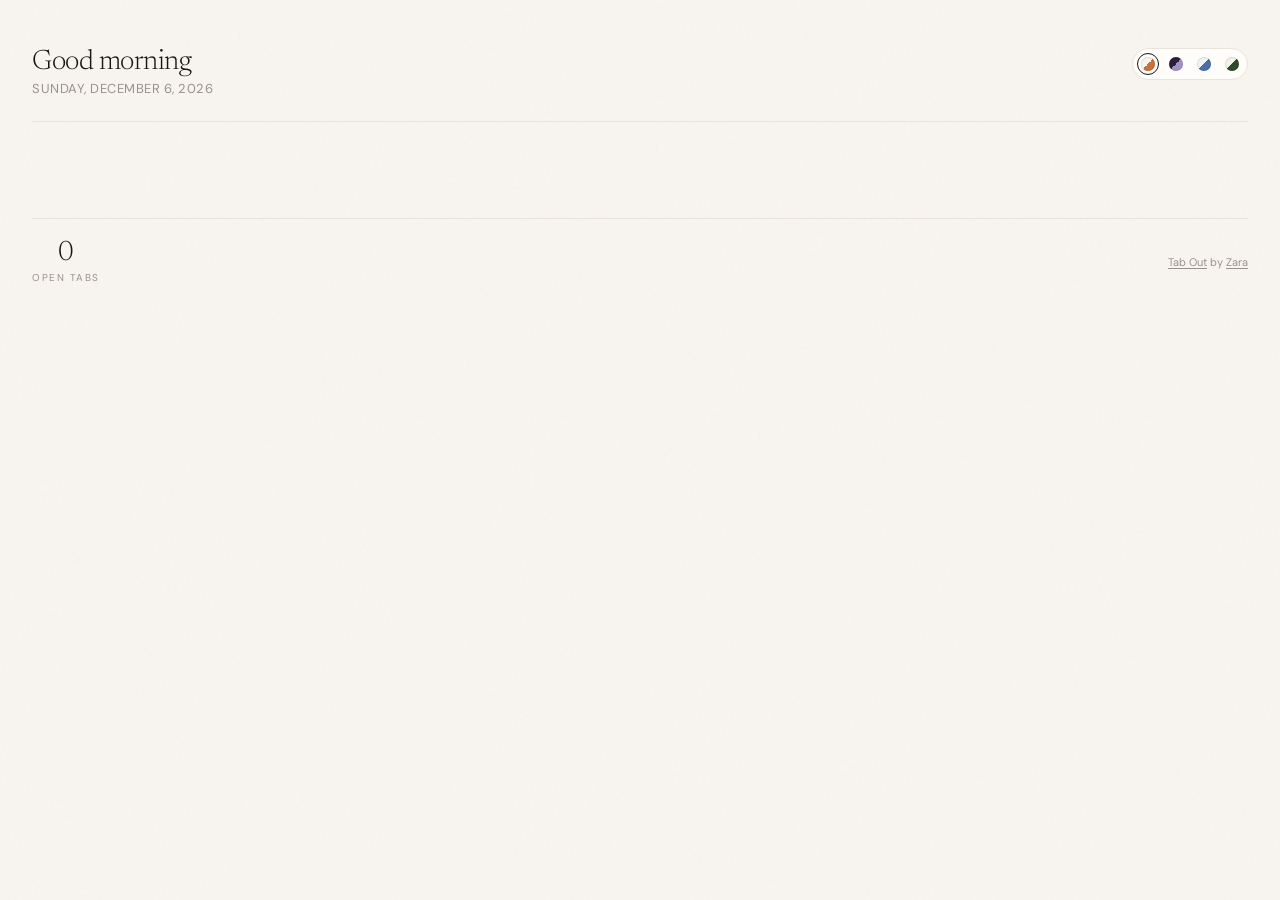
==== extension/index.html @ f0d1457b "security: apply XSS escaping + CSP fixes from upstream PR #29 (by SivanCola) - escapeHtml() applied " ====
<!DOCTYPE html>
<html lang="en">
<head>
  <meta charset="UTF-8">
  <meta name="viewport" content="width=device-width, initial-scale=1.0">
  <title>Tab Out</title>

  <!-- Google Fonts: Newsreader (for headings/numbers) + DM Sans (for body text) -->
  <link rel="preconnect" href="https://fonts.googleapis.com">
  <link href="https://fonts.googleapis.com/css2?family=Newsreader:ital,opsz,wght@0,6..72,300;0,6..72,400;0,6..72,500;1,6..72,300;1,6..72,400&family=DM+Sans:wght@300;400;500;600&display=swap" rel="stylesheet">

  <link rel="stylesheet" href="style.css">

  <!-- Apply saved theme before body paints (avoids flash of default palette) -->
  <script src="theme-init.js"></script>
</head>
<body>
<div class="container">



  <!-- ================================================================
       HEADER — greeting on the left
       ================================================================ -->
  <header>
    <div class="header-left">
      <!-- "Good afternoon" — written by getGreeting() in app.js -->
      <h1 id="greeting"></h1>
      <!-- "Friday, April 4, 2026" — written by getDateDisplay() in app.js -->
      <div class="date" id="dateDisplay"></div>
    </div>
    <div class="header-right">
      <!-- Theme switcher — active state + persistence handled in app.js -->
      <div class="theme-switcher" id="themeSwitcher" role="radiogroup" aria-label="Theme">
        <button class="theme-btn" data-action="set-theme" data-theme-name="warm"
                role="radio" aria-pressed="false" title="Warm paper">
          <span class="theme-swatch theme-swatch-warm"></span>
        </button>
        <button class="theme-btn" data-action="set-theme" data-theme-name="midnight"
                role="radio" aria-pressed="false" title="Midnight">
          <span class="theme-swatch theme-swatch-midnight"></span>
        </button>
        <button class="theme-btn" data-action="set-theme" data-theme-name="arctic"
                role="radio" aria-pressed="false" title="Arctic frost">
          <span class="theme-swatch theme-swatch-arctic"></span>
        </button>
        <button class="theme-btn" data-action="set-theme" data-theme-name="forest"
                role="radio" aria-pressed="false" title="Forest canopy">
          <span class="theme-swatch theme-swatch-forest"></span>
        </button>
      </div>
    </div>
  </header>

  <!-- ================================================================
       TAB OUT DUPES BANNER — appears when you have extra Tab Out tabs open
       Hidden by default; app.js shows it when dupeTabOutCount > 1
       ================================================================ -->
  <div class="tab-cleanup-banner" id="tabOutDupeBanner" style="display:none">
    <div class="tab-cleanup-left">
      <div class="tab-cleanup-icon">
        <svg xmlns="http://www.w3.org/2000/svg" fill="none" viewBox="0 0 24 24" stroke-width="1.5" stroke="currentColor">
          <path stroke-linecap="round" stroke-linejoin="round" d="M15.75 17.25v3.375c0 .621-.504 1.125-1.125 1.125h-9.75a1.125 1.125 0 0 1-1.125-1.125V7.875c0-.621.504-1.125 1.125-1.125H6.75a9.06 9.06 0 0 1 1.5.124m7.5 10.376h3.375c.621 0 1.125-.504 1.125-1.125V11.25c0-4.46-3.243-8.161-7.5-8.876a9.06 9.06 0 0 0-1.5-.124H9.375c-.621 0-1.125.504-1.125 1.125v3.5m7.5 10.375H9.375a1.125 1.125 0 0 1-1.125-1.125v-9.25m12 6.625v-1.875a3.375 3.375 0 0 0-3.375-3.375h-1.5a1.125 1.125 0 0 1-1.125-1.125v-1.5a3.375 3.375 0 0 0-3.375-3.375H9.75" />
        </svg>
      </div>
      <div class="tab-cleanup-text">
        You have <strong id="tabOutDupeCount"></strong> Tab Out tabs open. Keep just this one?
      </div>
    </div>
    <button class="tab-cleanup-btn" data-action="close-tabout-dupes">Close extras</button>
  </div>

  <!-- ================================================================
       MAIN CONTENT AREA — two-column layout
       Left: open tabs (domain/mission cards)
       Right: saved for later checklist
       The right column only renders when it has items (JS controls this)
       ================================================================ -->
  <div class="dashboard-columns" id="dashboardColumns">

    <!-- LEFT COLUMN: Open tabs -->
    <div class="active-section" id="openTabsSection" style="display:none">
      <div class="section-header">
        <h2 id="openTabsSectionTitle">Right now</h2>
        <div class="section-line"></div>
        <div class="section-count" id="openTabsSectionCount"></div>
      </div>
      <div class="missions" id="openTabsMissions"></div>
    </div>

    <!-- RIGHT COLUMN: Saved for Later checklist -->
    <div class="deferred-column" id="deferredColumn" style="display:none">
      <div class="section-header">
        <h2>Saved for later</h2>
        <div class="section-line"></div>
        <div class="section-count" id="deferredCount"></div>
      </div>

      <!-- Active checklist items — injected by renderDeferredList() in app.js -->
      <div class="deferred-list" id="deferredList"></div>

      <!-- Empty state — shown when no active deferred tabs -->
      <div class="deferred-empty" id="deferredEmpty" style="display:none">
        Nothing saved. Living in the moment.
      </div>

      <!-- Archive section — collapsed by default -->
      <div class="deferred-archive" id="deferredArchive" style="display:none">
        <button class="archive-toggle" id="archiveToggle">
          <svg class="archive-chevron" xmlns="http://www.w3.org/2000/svg" fill="none" viewBox="0 0 24 24" stroke-width="2" stroke="currentColor"><path stroke-linecap="round" stroke-linejoin="round" d="m19.5 8.25-7.5 7.5-7.5-7.5" /></svg>
          Archive
          <span class="archive-count" id="archiveCount"></span>
        </button>
        <div class="archive-body" id="archiveBody" style="display:none">
          <input type="text" class="archive-search" id="archiveSearch" placeholder="Search archived tabs...">
          <div class="archive-list" id="archiveList"></div>
        </div>
      </div>
    </div>

  </div><!-- end .dashboard-columns -->

  <!-- ================================================================
       FOOTER — global stats + refresh control
       ================================================================ -->
  <footer>
    <div class="footer-stats">
      <div class="stat">
        <div class="stat-num" id="statTabs">—</div>
        <div class="stat-label">Open tabs</div>
      </div>
    </div>
    <div class="last-refresh">
      <span style="color: var(--muted); font-size: 11px;"><a href="https://github.com/zarazhangrui/tab-out" target="_top" style="color: var(--muted); text-decoration: underline; text-underline-offset: 2px;">Tab Out</a> by <a href="https://x.com/zarazhangrui" target="_top" style="color: var(--muted); text-decoration: underline; text-underline-offset: 2px;">Zara</a></span>
    </div>
  </footer>

</div><!-- end .container -->

<!-- ================================================================
     TOAST — floats above everything, used for action confirmations
     Hidden by default via CSS (opacity:0, translateY)
     ================================================================ -->
<div class="toast" id="toast">
  <!-- Checkmark circle icon (Heroicons outline) -->
  <svg xmlns="http://www.w3.org/2000/svg" fill="none" viewBox="0 0 24 24" stroke-width="2" stroke="currentColor">
    <path stroke-linecap="round" stroke-linejoin="round" d="M9 12.75 11.25 15 15 9.75M21 12a9 9 0 1 1-18 0 9 9 0 0 1 18 0Z" />
  </svg>
  <span id="toastText"></span>
</div>

<!-- Personal config (gitignored) — defines LOCAL_LANDING_PAGE_PATTERNS etc. -->
<!-- If the file doesn't exist it just 404s; app.js falls back to defaults. -->
<!-- (Inline onerror attributes are blocked by the MV3 default CSP.) -->
<script src="config.local.js"></script>

<!-- Main dashboard logic — loads last so the DOM is ready -->
<script src="app.js"></script>
</body>
</html>
---- extension/style.css ----
/* ============================================================
   Tab Mission Control — Dashboard Styles
   Extracted directly from mockup.html — do not modify unless
   also updating the mockup. This is the approved design.
   ============================================================ */

:root,
[data-theme="warm"] {
  --ink: #1a1613;
  --paper: #f8f5f0;
  --warm-gray: #e8e2da;
  --muted: #9a918a;
  --accent-amber: #c8713a;
  --accent-sage: #5a7a62;
  --accent-slate: #5a6b7a;
  --accent-rose: #b35a5a;
  --status-active: #3d7a4a;
  --status-cooling: #b8892e;
  --status-abandoned: #b35a5a;
  --card-bg: #fffdf9;
  --shadow: rgba(26, 22, 19, 0.06);
}

/* Midnight — dark cosmic palette */
[data-theme="midnight"] {
  --ink: #e6e6fa;
  --paper: #14101f;
  --warm-gray: #332849;
  --muted: #a490c2;
  --accent-amber: #e0a75a;
  --accent-sage: #7ab39a;
  --accent-slate: #8a9cc2;
  --accent-rose: #d88a8a;
  --status-active: #5fc98a;
  --status-cooling: #e0b958;
  --status-abandoned: #e07a7a;
  --card-bg: #2b1e3e;
  --shadow: rgba(0, 0, 0, 0.4);
}

/* Arctic — cool, crisp steel-blue palette */
[data-theme="arctic"] {
  --ink: #1e3a5f;
  --paper: #eef4fb;
  --warm-gray: #c6d6e8;
  --muted: #6b8299;
  --accent-amber: #d67a2e;
  --accent-sage: #4a8a94;
  --accent-slate: #4a6fa5;
  --accent-rose: #c25a7a;
  --status-active: #3d8a95;
  --status-cooling: #c89a45;
  --status-abandoned: #b35a6a;
  --card-bg: #ffffff;
  --shadow: rgba(74, 111, 165, 0.10);
}

/* Forest — grounded earth tones */
[data-theme="forest"] {
  --ink: #1e2f1c;
  --paper: #f3f1e8;
  --warm-gray: #d8d4c5;
  --muted: #7d8471;
  --accent-amber: #c48a3a;
  --accent-sage: #2d4a2b;
  --accent-slate: #556b5c;
  --accent-rose: #a0553c;
  --status-active: #4a7c3a;
  --status-cooling: #b88838;
  --status-abandoned: #a0553c;
  --card-bg: #fbfaf4;
  --shadow: rgba(45, 74, 43, 0.08);
}

/* ---- Theme switcher (top-right of header) ---- */
.header-right {
  display: flex;
  align-items: center;
  gap: 12px;
}

.theme-switcher {
  display: inline-flex;
  gap: 6px;
  padding: 4px;
  border-radius: 999px;
  background: var(--card-bg);
  border: 1px solid var(--warm-gray);
}

.theme-btn {
  width: 22px;
  height: 22px;
  border-radius: 50%;
  border: 1.5px solid transparent;
  padding: 0;
  cursor: pointer;
  background: transparent;
  display: inline-flex;
  align-items: center;
  justify-content: center;
  transition: border-color 0.15s ease, transform 0.15s ease;
}

.theme-btn:hover { transform: scale(1.08); }

.theme-btn[aria-pressed="true"] {
  border-color: var(--ink);
}

.theme-swatch {
  width: 14px;
  height: 14px;
  border-radius: 50%;
  box-shadow: inset 0 0 0 1px rgba(0, 0, 0, 0.1);
}

.theme-swatch-warm     { background: linear-gradient(135deg, #f8f5f0 50%, #c8713a 50%); }
.theme-swatch-midnight { background: linear-gradient(135deg, #2b1e3e 50%, #a490c2 50%); }
.theme-swatch-arctic   { background: linear-gradient(135deg, #eef4fb 50%, #4a6fa5 50%); }
.theme-swatch-forest   { background: linear-gradient(135deg, #f3f1e8 50%, #2d4a2b 50%); }

* { margin: 0; padding: 0; box-sizing: border-box; }

body {
  font-family: 'DM Sans', sans-serif;
  background: var(--paper);
  color: var(--ink);
  min-height: 100vh;
  -webkit-font-smoothing: antialiased;
}

/* Subtle paper texture */
body::before {
  content: '';
  position: fixed;
  inset: 0;
  background-image: url("data:image/svg+xml,%3Csvg viewBox='0 0 256 256' xmlns='http://www.w3.org/2000/svg'%3E%3Cfilter id='noise'%3E%3CfeTurbulence type='fractalNoise' baseFrequency='0.9' numOctaves='4' stitchTiles='stitch'/%3E%3C/filter%3E%3Crect width='100%25' height='100%25' filter='url(%23noise)' opacity='0.03'/%3E%3C/svg%3E");
  pointer-events: none;
  z-index: 0;
}

.container {
  position: relative;
  z-index: 1;
  max-width: 960px;
  margin: 0 auto;
  padding: 48px 32px 80px;
}

/* When the saved-for-later sidebar is open, expand the container
   so the tab grid still has room for 2-3 columns */
.container:has(.dashboard-columns) {
  max-width: 1300px;
}

/* ---- Header ---- */
header {
  display: flex;
  justify-content: space-between;
  align-items: flex-start;
  margin-bottom: 48px;
  padding-bottom: 24px;
  border-bottom: 1px solid var(--warm-gray);
}

.header-left h1 {
  font-family: 'Newsreader', serif;
  font-weight: 300;
  font-size: 28px;
  letter-spacing: -0.5px;
  color: var(--ink);
  margin-bottom: 4px;
}

.header-left .date {
  font-size: 13px;
  color: var(--muted);
  font-weight: 400;
  letter-spacing: 0.5px;
  text-transform: uppercase;
}

/* ---- Tab cleanup banner ---- */
.tab-cleanup-banner {
  background: linear-gradient(135deg, rgba(200, 113, 58, 0.04), rgba(200, 113, 58, 0.09));
  border: 1px solid rgba(200, 113, 58, 0.18);
  border-radius: 8px;
  padding: 16px 24px;
  display: flex;
  align-items: center;
  justify-content: space-between;
  margin-bottom: 16px;
}

.tab-cleanup-left {
  display: flex;
  align-items: center;
  gap: 16px;
}

.tab-cleanup-icon {
  width: 36px;
  height: 36px;
  border-radius: 50%;
  background: rgba(200, 113, 58, 0.1);
  display: flex;
  align-items: center;
  justify-content: center;
  flex-shrink: 0;
}

.tab-cleanup-icon svg {
  width: 18px;
  height: 18px;
  color: var(--accent-amber);
}

.tab-cleanup-text {
  font-size: 13px;
  color: var(--ink);
  line-height: 1.5;
}

.tab-cleanup-text strong {
  font-weight: 600;
}

.tab-cleanup-btn {
  font-family: 'DM Sans', sans-serif;
  font-size: 12px;
  font-weight: 600;
  padding: 8px 20px;
  border-radius: 6px;
  border: none;
  background: var(--accent-amber);
  color: white;
  cursor: pointer;
  transition: all 0.2s;
  white-space: nowrap;
}

.tab-cleanup-btn:hover {
  opacity: 0.85;
  transform: translateY(-1px);
}

/* ---- Nudge banner ---- */
.nudge-banner {
  background: linear-gradient(135deg, rgba(179, 90, 90, 0.04), rgba(179, 90, 90, 0.08));
  border: 1px solid rgba(179, 90, 90, 0.15);
  border-radius: 8px;
  padding: 16px 24px;
  display: flex;
  align-items: center;
  gap: 16px;
  margin-bottom: 40px;
}

.nudge-icon {
  width: 36px;
  height: 36px;
  border-radius: 50%;
  background: rgba(179, 90, 90, 0.1);
  display: flex;
  align-items: center;
  justify-content: center;
  flex-shrink: 0;
}

.nudge-icon svg {
  width: 18px;
  height: 18px;
  color: var(--status-abandoned);
}

.nudge-text {
  font-size: 13px;
  color: var(--ink);
  line-height: 1.5;
}

.nudge-text strong {
  font-weight: 600;
}

/* ---- Section Headers ---- */
.section-header {
  display: flex;
  align-items: center;
  gap: 12px;
  margin-bottom: 20px;
  margin-top: 8px;
}

.section-header h2 {
  font-family: 'Newsreader', serif;
  font-weight: 400;
  font-size: 18px;
  font-style: italic;
  color: var(--muted);
  white-space: nowrap;
}

.section-line {
  flex: 1;
  height: 1px;
  background: var(--warm-gray);
}

.section-count {
  font-size: 12px;
  color: var(--muted);
  font-weight: 500;
  letter-spacing: 0.5px;
  white-space: nowrap;
}

/* ---- Mission Cards ---- */
.missions {
  columns: 280px;
  column-gap: 12px;
  margin-bottom: 40px;
}

.mission-card {
  background: var(--card-bg);
  border: 1px solid var(--warm-gray);
  border-radius: 8px;
  padding: 16px 18px;
  display: flex;
  flex-direction: column;
  gap: 8px;
  transition: box-shadow 0.25s ease, transform 0.25s ease;
  cursor: pointer;
  position: relative;
  overflow: hidden;
  break-inside: avoid;       /* don't split a card across columns */
  margin-bottom: 12px;       /* vertical spacing (replaces grid gap) */
}

/* Colored top border instead of side bar for grid cards */
.mission-card::before {
  content: '';
  position: absolute;
  top: 0;
  left: 0;
  right: 0;
  height: 3px;
  background: var(--warm-gray);
}

.mission-card.has-active-bar::before { background: var(--status-active); }
.mission-card.has-amber-bar::before { background: var(--accent-amber); }
.mission-card.has-neutral-bar::before { background: var(--warm-gray); }

.mission-card:hover {
  box-shadow: 0 4px 20px var(--shadow);
  transform: translateY(-1px);
}

/* Closing animation — card scales down and fades out */
.mission-card.closing {
  opacity: 0;
  transform: scale(0.9);
  transition: opacity 0.25s ease, transform 0.25s ease;
  pointer-events: none;
}

.mission-card.collapsed {
  display: none !important;
}

/* Old side status bar — hidden, replaced by top border via ::before */
.status-bar {
  display: none;
}

.mission-content {
  min-width: 0;
}

/* Hide the right-side meta (page count) — info is already in the badge */
.mission-meta {
  display: none;
}

.mission-top {
  display: flex;
  align-items: center;
  gap: 10px;
  margin-bottom: 6px;
  flex-wrap: wrap;
}

.mission-name {
  font-weight: 600;
  font-size: 15px;
  color: var(--ink);
  letter-spacing: -0.2px;
}

.mission-tag {
  font-size: 10px;
  text-transform: uppercase;
  letter-spacing: 1px;
  font-weight: 600;
  padding: 2px 8px;
  border-radius: 3px;
}

.mission-tag.active {
  color: var(--status-active);
  background: rgba(61, 122, 74, 0.08);
}

.mission-tag.cooling {
  color: var(--status-cooling);
  background: rgba(184, 137, 46, 0.08);
}

.mission-tag.abandoned {
  color: var(--status-abandoned);
  background: rgba(179, 90, 90, 0.08);
}

/* Tab indicator badge — shows how many Chrome tabs are still open for this mission */
.open-tabs-badge {
  display: inline-flex;
  align-items: center;
  gap: 4px;
  font-size: 10px;
  font-weight: 500;
  color: var(--accent-amber);
  background: rgba(200, 113, 58, 0.08);
  padding: 2px 8px;
  border-radius: 3px;
}

.open-tabs-badge svg {
  width: 10px;
  height: 10px;
}

.mission-summary {
  font-size: 13px;
  color: var(--muted);
  line-height: 1.5;
  margin-bottom: 8px;
}

.mission-pages {
  display: flex;
  flex-direction: column;
  gap: 0;
}

/* ---- Tab row — each tab is a full-width row with favicon, title, and actions ---- */
.page-chip {
  font-size: 13px;
  color: var(--ink);
  background: transparent;
  padding: 8px 4px;
  border-radius: 0;
  border: none;
  border-bottom: 1px solid rgba(154, 145, 138, 0.1);
  position: relative;
  display: flex;
  align-items: center;
  gap: 8px;
  line-height: 1.4;
}

.page-chip:last-child,
.page-chip-overflow {
  border-bottom: none;
}

/* Favicon */
.chip-favicon {
  width: 16px;
  height: 16px;
  flex-shrink: 0;
  border-radius: 2px;
}

/* Title text — wraps naturally, no truncation */
.chip-text {
  flex: 1;
  min-width: 0;
  /* Show up to 2 lines, then ellipsis */
  display: -webkit-box;
  -webkit-line-clamp: 2;
  -webkit-box-orient: vertical;
  overflow: hidden;
}

/* Duplicate badge */
.chip-dupe-badge {
  color: var(--accent-amber);
  font-weight: 600;
}

/* Duplicate border highlight */
.chip-has-dupes {
  border-color: rgba(200, 113, 58, 0.25);
}

/* Action buttons grouped on the right */
.chip-actions {
  display: flex;
  align-items: center;
  gap: 2px;
  flex-shrink: 0;
  margin-left: auto;
}

/* ---- Chip action buttons (save + close) ---- */
.chip-action {
  display: inline-flex;
  align-items: center;
  justify-content: center;
  background: none;
  border: none;
  color: var(--muted);
  cursor: pointer;
  padding: 4px;
  border-radius: 4px;
  opacity: 0.35;
  transition: opacity 0.15s, color 0.15s, background 0.15s;
  flex-shrink: 0;
}

.chip-action svg {
  width: 15px;
  height: 15px;
}

.chip-action:hover {
  opacity: 1;
  background: rgba(154, 145, 138, 0.1);
}

.chip-save:hover {
  color: var(--accent-sage);
  background: rgba(90, 122, 98, 0.08);
}

.chip-close:hover {
  color: var(--status-abandoned);
  background: rgba(179, 90, 90, 0.08);
}

.page-chip.clickable {
  cursor: pointer;
  transition: background 0.15s ease;
}

.page-chip.clickable:hover {
  background: rgba(200, 113, 58, 0.04);
}

/* "+N more" overflow chip */
.page-chip-overflow {
  font-size: 12px;
  color: var(--muted);
  padding: 6px 4px;
}

/* mission-meta hidden — see above */

.mission-time {
  font-size: 12px;
  color: var(--muted);
  margin-bottom: 4px;
}

.mission-page-count {
  font-size: 20px;
  font-family: 'Newsreader', serif;
  font-weight: 300;
  color: var(--ink);
  line-height: 1;
}

.mission-page-label {
  font-size: 10px;
  color: var(--muted);
  text-transform: uppercase;
  letter-spacing: 1px;
}

/* ---- Actions row ---- */
.actions {
  display: flex;
  gap: 8px;
  margin-top: 10px;
}

.action-btn {
  font-size: 11px;
  font-family: 'DM Sans', sans-serif;
  font-weight: 500;
  padding: 5px 14px;
  border-radius: 4px;
  border: 1px solid var(--warm-gray);
  background: var(--card-bg);
  color: var(--muted);
  cursor: pointer;
  transition: all 0.2s;
  display: inline-flex;
  align-items: center;
  gap: 5px;
}

.action-btn:hover {
  border-color: var(--ink);
  color: var(--ink);
}

.action-btn svg {
  width: 12px;
  height: 12px;
}

.action-btn.primary {
  background: var(--ink);
  color: var(--paper);
  border-color: var(--ink);
}

.action-btn.primary:hover {
  opacity: 0.85;
}

.action-btn.close-tabs {
  border-color: rgba(200, 113, 58, 0.3);
  color: var(--accent-amber);
  background: rgba(200, 113, 58, 0.04);
}

.action-btn.close-tabs:hover {
  background: rgba(200, 113, 58, 0.1);
  border-color: var(--accent-amber);
}

.action-btn.save-tabs {
  border-color: rgba(90, 122, 98, 0.3);
  color: var(--accent-sage);
  background: rgba(90, 122, 98, 0.04);
}

.action-btn.save-tabs:hover {
  background: rgba(90, 122, 98, 0.1);
  border-color: var(--accent-sage);
}

.action-btn.danger {
  color: var(--status-abandoned);
}

.action-btn.danger:hover {
  border-color: var(--status-abandoned);
  color: var(--status-abandoned);
}

/* ---- Toast notification ---- */
.toast {
  position: fixed;
  bottom: 32px;
  left: 50%;
  transform: translateX(-50%) translateY(80px);
  background: var(--ink);
  color: var(--paper);
  font-family: 'DM Sans', sans-serif;
  font-size: 13px;
  font-weight: 500;
  padding: 12px 24px;
  border-radius: 8px;
  box-shadow: 0 8px 32px rgba(0,0,0,0.2);
  z-index: 100;
  opacity: 0;
  transition: all 0.4s cubic-bezier(0.16, 1, 0.3, 1);
  pointer-events: none;
  display: flex;
  align-items: center;
  gap: 8px;
}

.toast.visible {
  opacity: 1;
  transform: translateX(-50%) translateY(0);
}

.toast svg {
  width: 16px;
  height: 16px;
  color: var(--status-active);
}

/* ---- Footer ---- */
footer {
  margin-top: 48px;
  padding-top: 20px;
  border-top: 1px solid var(--warm-gray);
  display: flex;
  justify-content: space-between;
  align-items: center;
}

.footer-stats {
  display: flex;
  gap: 32px;
}

.stat {
  text-align: center;
}

.stat-num {
  font-family: 'Newsreader', serif;
  font-size: 28px;
  font-weight: 300;
  color: var(--ink);
  line-height: 1;
  transition: all 0.3s;
}

.stat-label {
  font-size: 10px;
  text-transform: uppercase;
  letter-spacing: 1.5px;
  color: var(--muted);
  margin-top: 4px;
}

.last-refresh {
  font-size: 11px;
  color: var(--muted);
}

.refresh-btn {
  font-family: 'DM Sans', sans-serif;
  font-size: 11px;
  font-weight: 500;
  color: var(--accent-amber);
  background: none;
  border: none;
  cursor: pointer;
  text-decoration: underline;
  text-underline-offset: 2px;
}

/* ---- Animations ---- */
@keyframes fadeUp {
  from { opacity: 0; transform: translateY(12px); }
  to { opacity: 1; transform: translateY(0); }
}

header { animation: fadeUp 0.5s ease both; }
.tab-cleanup-banner { animation: fadeUp 0.5s ease 0.1s both; }
.nudge-banner { animation: fadeUp 0.5s ease 0.15s both; }
.active-section .section-header { animation: fadeUp 0.5s ease 0.2s both; }
.active-section .missions .mission-card:nth-child(1) { animation: fadeUp 0.4s ease 0.25s both; }
.active-section .missions .mission-card:nth-child(2) { animation: fadeUp 0.4s ease 0.3s both; }
.active-section .missions .mission-card:nth-child(3) { animation: fadeUp 0.4s ease 0.35s both; }
.active-section .missions .mission-card:nth-child(4) { animation: fadeUp 0.4s ease 0.4s both; }
.abandoned-section .section-header { animation: fadeUp 0.5s ease 0.45s both; }
.abandoned-section .missions .mission-card:nth-child(1) { animation: fadeUp 0.4s ease 0.5s both; }
.abandoned-section .missions .mission-card:nth-child(2) { animation: fadeUp 0.4s ease 0.55s both; }
.abandoned-section .missions .mission-card:nth-child(3) { animation: fadeUp 0.4s ease 0.6s both; }
footer { animation: fadeUp 0.5s ease 0.65s both; }

.deferred-list .deferred-item:nth-child(1) { animation-delay: 0.05s; }
.deferred-list .deferred-item:nth-child(2) { animation-delay: 0.1s; }
.deferred-list .deferred-item:nth-child(3) { animation-delay: 0.15s; }
.deferred-list .deferred-item:nth-child(4) { animation-delay: 0.2s; }
.deferred-list .deferred-item:nth-child(5) { animation-delay: 0.25s; }
.deferred-column .section-header { animation: fadeUp 0.5s ease 0.1s both; }


/* ================================================================
   STATIC DEFAULT VIEW — new elements added for "AI on demand"
   ================================================================ */

/* ---- Neutral status bar (domain-grouped cards, no AI color) ---- */
.status-bar.neutral {
  background: var(--warm-gray);
}

/* ---- "Domain" tag on static domain cards ---- */
.mission-tag.neutral {
  color: var(--muted);
  background: rgba(154, 145, 138, 0.1);
}

/* ================================================================
   MISSIONS EMPTY STATE
   Shown when all mission cards have been closed.
   A calm, satisfying "you did it" moment.
   ================================================================ */

.missions-empty-state {
  /* Takes the full width — spans all columns */
  column-span: all;

  display: flex;
  flex-direction: column;
  align-items: center;
  justify-content: center;
  gap: 12px;

  padding: 56px 24px;
  text-align: center;

  animation: fadeUp 0.5s ease both;
}

/* CSS-drawn checkmark in a glowing circle */
.empty-checkmark {
  width: 56px;
  height: 56px;
  border-radius: 50%;
  background: rgba(90, 122, 98, 0.1);
  border: 1.5px solid rgba(90, 122, 98, 0.3);

  /* Soft sage glow */
  box-shadow: 0 0 0 8px rgba(90, 122, 98, 0.05),
              0 0 0 16px rgba(90, 122, 98, 0.03);

  display: flex;
  align-items: center;
  justify-content: center;

  /* Pop in with a gentle scale animation */
  animation: checkPop 0.5s cubic-bezier(0.34, 1.56, 0.64, 1) 0.1s both;
}

.empty-checkmark svg {
  width: 26px;
  height: 26px;
  color: var(--accent-sage);
  stroke-width: 2.5;
}

@keyframes checkPop {
  from { transform: scale(0.6); opacity: 0; }
  to   { transform: scale(1);   opacity: 1; }
}

.empty-title {
  font-family: 'Newsreader', serif;
  font-size: 20px;
  font-weight: 400;
  font-style: italic;
  color: var(--ink);
  letter-spacing: -0.3px;
}

.empty-subtitle {
  font-size: 13px;
  color: var(--muted);
  font-weight: 400;
  letter-spacing: 0.3px;
}


/* ================================================================
   UPDATE BANNER
   Appears at the very top of the page when a new version is available.
   Intentionally thin and unobtrusive — it's informational, not urgent.
   The warm sage green palette feels calm and positive ("new thing!"),
   contrasting with the amber/rose warning tones used elsewhere.
   ================================================================ */

.update-banner {
  /* Thin bar — sits above the header, below the container's top padding */
  display: flex;
  align-items: center;
  justify-content: space-between;
  gap: 12px;

  /* Sage green tint — matches accent-sage but very light */
  background: linear-gradient(135deg, rgba(90, 122, 98, 0.05), rgba(90, 122, 98, 0.10));
  border: 1px solid rgba(90, 122, 98, 0.22);
  border-radius: 8px;
  padding: 10px 16px;

  /* Push the header down slightly */
  margin-bottom: 24px;

  /* Slide in from above when it appears */
  animation: bannerSlideIn 0.35s cubic-bezier(0.16, 1, 0.3, 1) both;
}

@keyframes bannerSlideIn {
  from { opacity: 0; transform: translateY(-8px); }
  to   { opacity: 1; transform: translateY(0); }
}

/* Left cluster: icon + text */
.update-banner-left {
  display: flex;
  align-items: center;
  gap: 10px;
  flex: 1;
  min-width: 0; /* prevents text overflow from breaking layout */
}

.update-banner-icon {
  width: 16px;
  height: 16px;
  color: var(--accent-sage);
  flex-shrink: 0;
  opacity: 0.85;
}

.update-banner-text {
  font-size: 13px;
  color: var(--ink);
  font-weight: 400;
  line-height: 1.4;
  opacity: 0.85;
}

/* Right cluster: action button + dismiss X */
.update-banner-right {
  display: flex;
  align-items: center;
  gap: 8px;
  flex-shrink: 0;
}

/* "Update now" button — small, filled, sage green */
.update-banner-btn {
  font-family: 'DM Sans', sans-serif;
  font-size: 12px;
  font-weight: 500;
  color: #fff;
  background: var(--accent-sage);
  border: none;
  border-radius: 5px;
  padding: 5px 12px;
  cursor: pointer;
  letter-spacing: 0.2px;
  transition: background 0.2s, opacity 0.2s;
  white-space: nowrap;
}

.update-banner-btn:hover {
  background: #4a6952; /* slightly darker sage */
}

.update-banner-btn:disabled {
  opacity: 0.55;
  cursor: not-allowed;
}

/* Dismiss X button — minimal, icon-only */
.update-banner-dismiss {
  display: flex;
  align-items: center;
  justify-content: center;
  width: 24px;
  height: 24px;
  border: none;
  background: transparent;
  cursor: pointer;
  border-radius: 4px;
  color: var(--muted);
  transition: background 0.15s, color 0.15s;
  padding: 0;
  flex-shrink: 0;
}

.update-banner-dismiss:hover {
  background: rgba(26, 22, 19, 0.06);
  color: var(--ink);
}

.update-banner-dismiss svg {
  width: 14px;
  height: 14px;
}


/* ================================================================
   SAVED FOR LATER — Checklist Column + Archive
   ================================================================ */

/* ---- Two-column layout ---- */
.dashboard-columns {
  display: flex;
  gap: 32px;
  align-items: flex-start;
}

/* Open tabs column keeps the grid layout */
.dashboard-columns .active-section {
  flex: 1;
  min-width: 600px;
}

/* Saved for later column — fixed width on the right, scrolls independently */
.deferred-column {
  width: 280px;
  flex-shrink: 0;
  position: sticky;
  top: 32px;
  max-height: calc(100vh - 64px);
  overflow-y: auto;
}

/* On narrow screens, stack vertically */
@media (max-width: 800px) {
  .dashboard-columns {
    flex-direction: column;
  }
  .deferred-column {
    width: 100%;
    position: static;
  }
}

/* ---- Checklist items ---- */
.deferred-item {
  display: flex;
  align-items: flex-start;
  gap: 10px;
  padding: 10px 0;
  border-bottom: 1px solid rgba(154, 145, 138, 0.12);
  animation: fadeUp 0.3s ease both;
}

.deferred-item:last-child {
  border-bottom: none;
}

/* Custom checkbox */
.deferred-checkbox {
  appearance: none;
  -webkit-appearance: none;
  width: 18px;
  height: 18px;
  border: 2px solid var(--warm-gray);
  border-radius: 4px;
  cursor: pointer;
  flex-shrink: 0;
  margin-top: 1px;
  transition: all 0.2s;
  position: relative;
}

.deferred-checkbox:hover {
  border-color: var(--accent-sage);
}

.deferred-checkbox:checked {
  background: var(--accent-sage);
  border-color: var(--accent-sage);
}

/* Checkmark inside the checkbox */
.deferred-checkbox:checked::after {
  content: '';
  position: absolute;
  top: 2px;
  left: 5px;
  width: 4px;
  height: 8px;
  border: solid white;
  border-width: 0 2px 2px 0;
  transform: rotate(45deg);
}

/* Item content (title, domain, time) */
.deferred-info {
  flex: 1;
  min-width: 0;
}

.deferred-title {
  font-size: 13px;
  color: var(--ink);
  text-decoration: none;
  display: block;
  overflow: hidden;
  text-overflow: ellipsis;
  white-space: nowrap;
  transition: color 0.15s;
}

.deferred-title:hover {
  color: var(--accent-amber);
}

.deferred-meta {
  font-size: 11px;
  color: var(--muted);
  margin-top: 2px;
  display: flex;
  gap: 8px;
}

/* Checked-off item — strikethrough + faded */
.deferred-item.checked .deferred-title {
  text-decoration: line-through;
  color: var(--muted);
}

.deferred-item.checked .deferred-meta {
  opacity: 0.5;
}

/* Dismiss (X) button */
.deferred-dismiss {
  background: none;
  border: none;
  color: var(--muted);
  cursor: pointer;
  padding: 2px;
  opacity: 0.3;
  transition: opacity 0.15s, color 0.15s;
  flex-shrink: 0;
  margin-top: 1px;
}

.deferred-dismiss svg {
  width: 14px;
  height: 14px;
}

.deferred-dismiss:hover {
  opacity: 1;
  color: var(--status-abandoned);
}

/* Slide-out animation for items being removed */
.deferred-item.removing {
  opacity: 0;
  transform: translateX(20px);
  transition: opacity 0.3s ease, transform 0.3s ease;
}

/* ---- Empty state ---- */
.deferred-empty {
  font-size: 13px;
  color: var(--muted);
  font-style: italic;
  padding: 24px 0;
  text-align: center;
}

/* ---- Archive section ---- */
.deferred-archive {
  margin-top: 16px;
  padding-top: 12px;
  border-top: 1px solid var(--warm-gray);
}

.archive-toggle {
  font-family: 'DM Sans', sans-serif;
  font-size: 12px;
  font-weight: 500;
  color: var(--muted);
  background: none;
  border: none;
  cursor: pointer;
  display: flex;
  align-items: center;
  gap: 6px;
  padding: 4px 0;
  width: 100%;
  text-align: left;
  transition: color 0.15s;
}

.archive-toggle:hover {
  color: var(--ink);
}

.archive-chevron {
  width: 14px;
  height: 14px;
  transition: transform 0.2s;
}

.archive-toggle.open .archive-chevron {
  transform: rotate(180deg);
}

.archive-count {
  font-size: 11px;
  color: var(--muted);
  opacity: 0.7;
}

.archive-body {
  padding-top: 12px;
}

.archive-search {
  font-family: 'DM Sans', sans-serif;
  font-size: 12px;
  width: 100%;
  padding: 8px 12px;
  border: 1px solid var(--warm-gray);
  border-radius: 6px;
  background: var(--card-bg);
  color: var(--ink);
  outline: none;
  transition: border-color 0.2s;
  margin-bottom: 12px;
}

.archive-search:focus {
  border-color: var(--accent-amber);
}

.archive-search::placeholder {
  color: var(--muted);
}

/* Archive items are simpler — just title + domain + date */
.archive-item {
  display: flex;
  align-items: center;
  gap: 8px;
  padding: 6px 0;
  border-bottom: 1px solid rgba(154, 145, 138, 0.08);
}

.archive-item:last-child {
  border-bottom: none;
}

.archive-item-title {
  font-size: 12px;
  color: var(--muted);
  text-decoration: none;
  overflow: hidden;
  text-overflow: ellipsis;
  white-space: nowrap;
  flex: 1;
  min-width: 0;
  transition: color 0.15s;
}

.archive-item-title:hover {
  color: var(--ink);
}

.archive-item-date {
  font-size: 10px;
  color: var(--muted);
  opacity: 0.6;
  flex-shrink: 0;
}
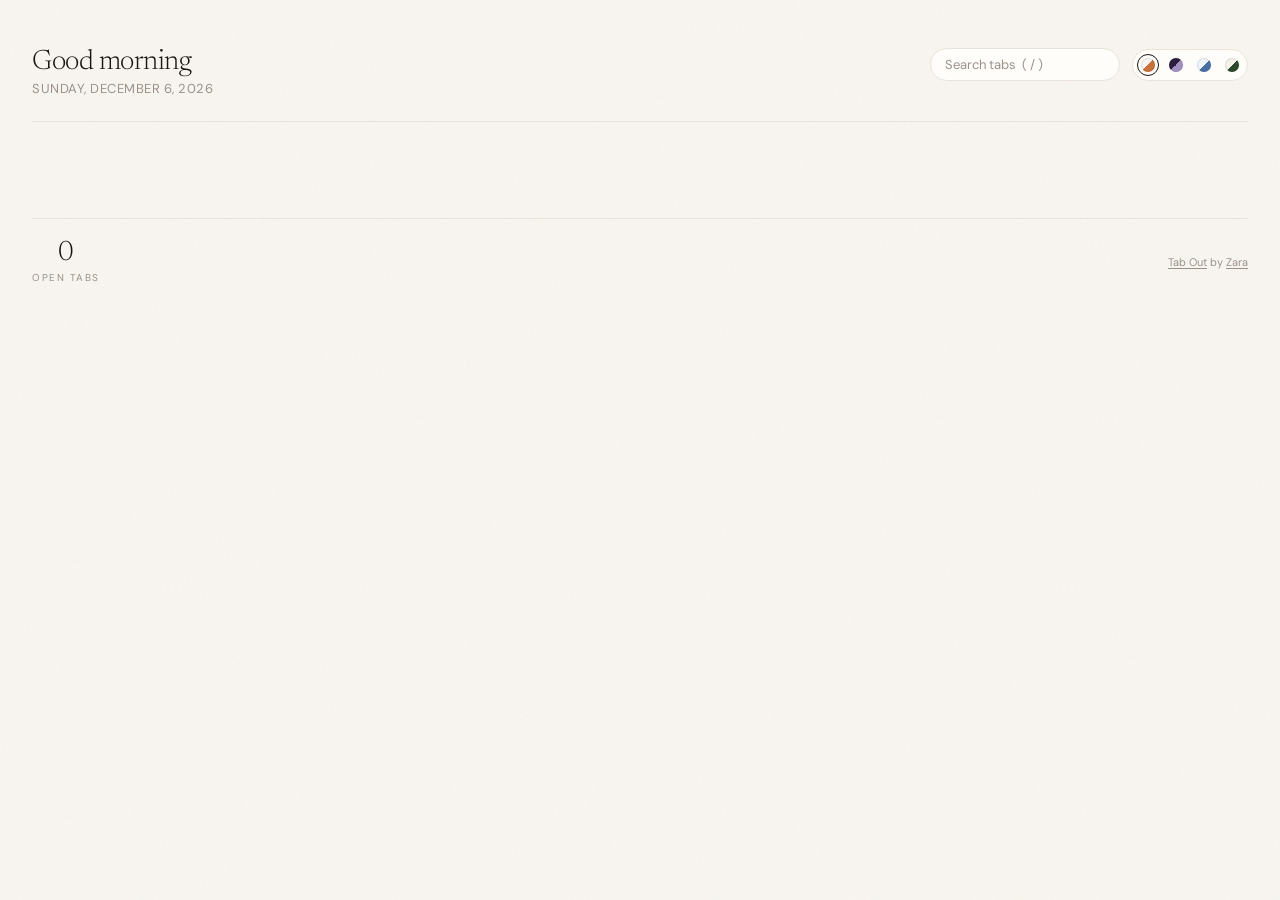
==== commit 2c7535a4: "feat: global tab search with keyboard shortcuts - '/' focuses search box in header; Esc clears; Ente" ====
--- a/extension/index.html
+++ b/extension/index.html
@@ -30,6 +30,10 @@
       <div class="date" id="dateDisplay"></div>
     </div>
     <div class="header-right">
+      <!-- Global tab search — filtering + keyboard shortcuts handled in app.js -->
+      <input type="search" id="tabSearch" class="tab-search"
+             placeholder="Search tabs  ( / )" autocomplete="off" spellcheck="false"
+             aria-label="Search open tabs">
       <!-- Theme switcher — active state + persistence handled in app.js -->
       <div class="theme-switcher" id="themeSwitcher" role="radiogroup" aria-label="Theme">
         <button class="theme-btn" data-action="set-theme" data-theme-name="warm"
--- a/extension/style.css
+++ b/extension/style.css
@@ -70,6 +70,34 @@
   --status-abandoned: #a0553c;
   --card-bg: #fbfaf4;
   --shadow: rgba(45, 74, 43, 0.08);
+}
+
+/* ---- Global tab search (top-right of header, before theme switcher) ---- */
+.tab-search {
+  width: 190px;
+  padding: 7px 14px;
+  border-radius: 999px;
+  border: 1px solid var(--warm-gray);
+  background: var(--card-bg);
+  color: var(--ink);
+  font-family: inherit;
+  font-size: 13px;
+  transition: width 0.18s ease, border-color 0.18s ease;
+}
+
+.tab-search::placeholder { color: var(--muted); }
+
+.tab-search:focus {
+  outline: none;
+  width: 260px;
+  border-color: var(--accent-amber);
+}
+
+/* Empty state shown when a search matches nothing */
+.search-empty {
+  font-size: 13px;
+  color: var(--muted);
+  padding: 18px 4px;
 }
 
 /* ---- Theme switcher (top-right of header) ---- */
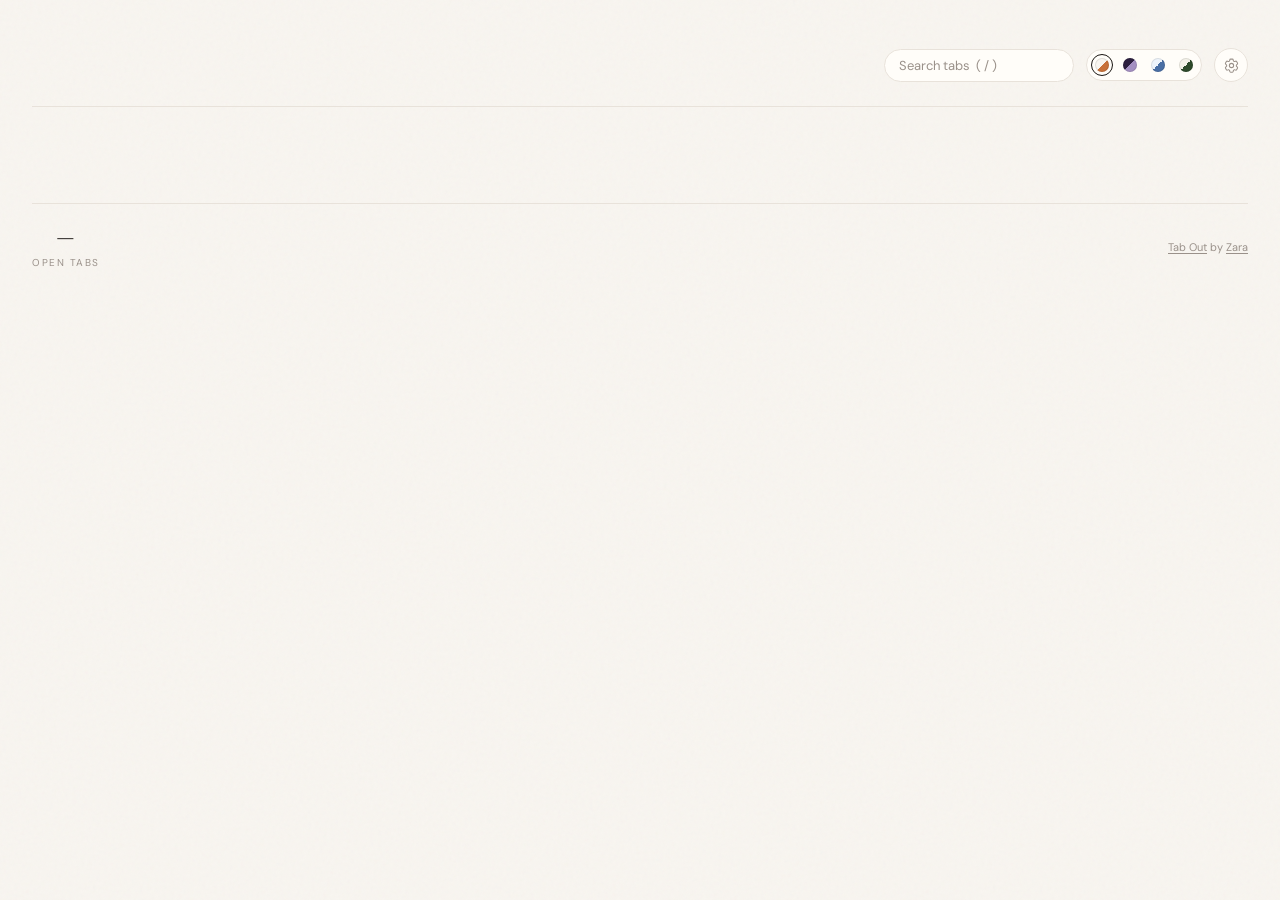
==== commit 0ab5b107: "feat: optional new tab takeover with settings popover - header gear button opens a settings popover " ====
--- a/extension/index.html
+++ b/extension/index.html
@@ -52,6 +52,20 @@
                 role="radio" aria-pressed="false" title="Forest canopy">
           <span class="theme-swatch theme-swatch-forest"></span>
         </button>
+      </div>
+      <!-- Settings (new tab takeover toggle) — handlers in app.js -->
+      <button class="settings-btn" data-action="toggle-settings" title="Settings" aria-haspopup="true" aria-expanded="false">
+        <svg xmlns="http://www.w3.org/2000/svg" fill="none" viewBox="0 0 24 24" stroke-width="1.5" stroke="currentColor" aria-hidden="true">
+          <path stroke-linecap="round" stroke-linejoin="round" d="M9.594 3.94c.09-.542.56-.94 1.11-.94h2.593c.55 0 1.02.398 1.11.94l.213 1.281c.063.374.313.686.645.87.074.04.147.083.22.127.324.196.72.257 1.075.124l1.217-.456a1.125 1.125 0 0 1 1.37.49l1.296 2.247a1.125 1.125 0 0 1-.23 1.408l-.998.982c-.28.276-.415.665-.398 1.058.006.09.006.18 0 .27-.017.394.119.782.398 1.058l.998.982c.392.385.472 1 .23 1.408l-1.296 2.247a1.125 1.125 0 0 1-1.37.49l-1.217-.456a1.125 1.125 0 0 0-1.075.124 5.53 5.53 0 0 1-.22.128 1.125 1.125 0 0 0-.645.869l-.213 1.281c-.09.543-.56.94-1.11.94h-2.594c-.55 0-1.019-.398-1.11-.94l-.213-1.281a1.125 1.125 0 0 0-.645-.869 5.53 5.53 0 0 1-.22-.128 1.125 1.125 0 0 0-1.075-.124l-1.217.456a1.125 1.125 0 0 1-1.37-.49l-1.296-2.247a1.125 1.125 0 0 1 .23-1.408l.998-.982c.28-.276.415-.665.398-1.058a4.53 4.53 0 0 1 0-.27c.017-.394-.119-.782-.398-1.058l-.998-.982a1.125 1.125 0 0 1-.23-1.408l1.296-2.247a1.125 1.125 0 0 1 1.37-.49l1.217.456c.355.133.751.072 1.075-.124.073-.044.146-.087.22-.127.332-.184.582-.496.645-.87l.213-1.281Z" />
+          <path stroke-linecap="round" stroke-linejoin="round" d="M15 12a3 3 0 1 1-6 0 3 3 0 0 1 6 0Z" />
+        </svg>
+      </button>
+      <div class="settings-popover" id="settingsPopover" hidden>
+        <label class="settings-row">
+          <span>Take over the new tab page</span>
+          <input type="checkbox" id="takeoverToggle" checked>
+        </label>
+        <div class="settings-hint">Off: Cmd+T stays native; open the dashboard via the toolbar icon or Alt+T.</div>
       </div>
     </div>
   </header>
--- a/extension/style.css
+++ b/extension/style.css
@@ -98,6 +98,77 @@
   font-size: 13px;
   color: var(--muted);
   padding: 18px 4px;
+}
+
+/* ---- Settings (gear button + popover, top-right of header) ---- */
+.settings-btn {
+  display: inline-flex;
+  align-items: center;
+  justify-content: center;
+  width: 34px;
+  height: 34px;
+  border-radius: 50%;
+  border: 1px solid var(--warm-gray);
+  background: var(--card-bg);
+  color: var(--muted);
+  cursor: pointer;
+  padding: 0;
+}
+
+.settings-btn:hover { color: var(--ink); }
+
+.settings-btn svg { width: 17px; height: 17px; }
+
+.settings-popover {
+  position: absolute;
+  top: 64px;
+  right: 24px;
+  z-index: 50;
+  width: 260px;
+  padding: 14px 16px;
+  border-radius: 12px;
+  border: 1px solid var(--warm-gray);
+  background: var(--card-bg);
+  box-shadow: 0 8px 24px var(--shadow);
+}
+
+.settings-row {
+  display: flex;
+  align-items: center;
+  justify-content: space-between;
+  gap: 12px;
+  font-size: 13px;
+  color: var(--ink);
+  cursor: pointer;
+}
+
+.settings-row input[type="checkbox"] {
+  width: 16px;
+  height: 16px;
+  accent-color: var(--accent-amber);
+  cursor: pointer;
+}
+
+.settings-hint {
+  margin-top: 10px;
+  font-size: 11.5px;
+  line-height: 1.5;
+  color: var(--muted);
+}
+
+/* ---- Minimal new tab (takeover disabled) ---- */
+body.minimal-newtab { background: var(--paper); }
+
+.minimal-hint {
+  position: fixed;
+  left: 0;
+  right: 0;
+  bottom: 22px;
+  text-align: center;
+  font-size: 11.5px;
+  color: var(--muted);
+  opacity: 0.75;
+  pointer-events: none;
 }
 
 /* ---- Theme switcher (top-right of header) ---- */
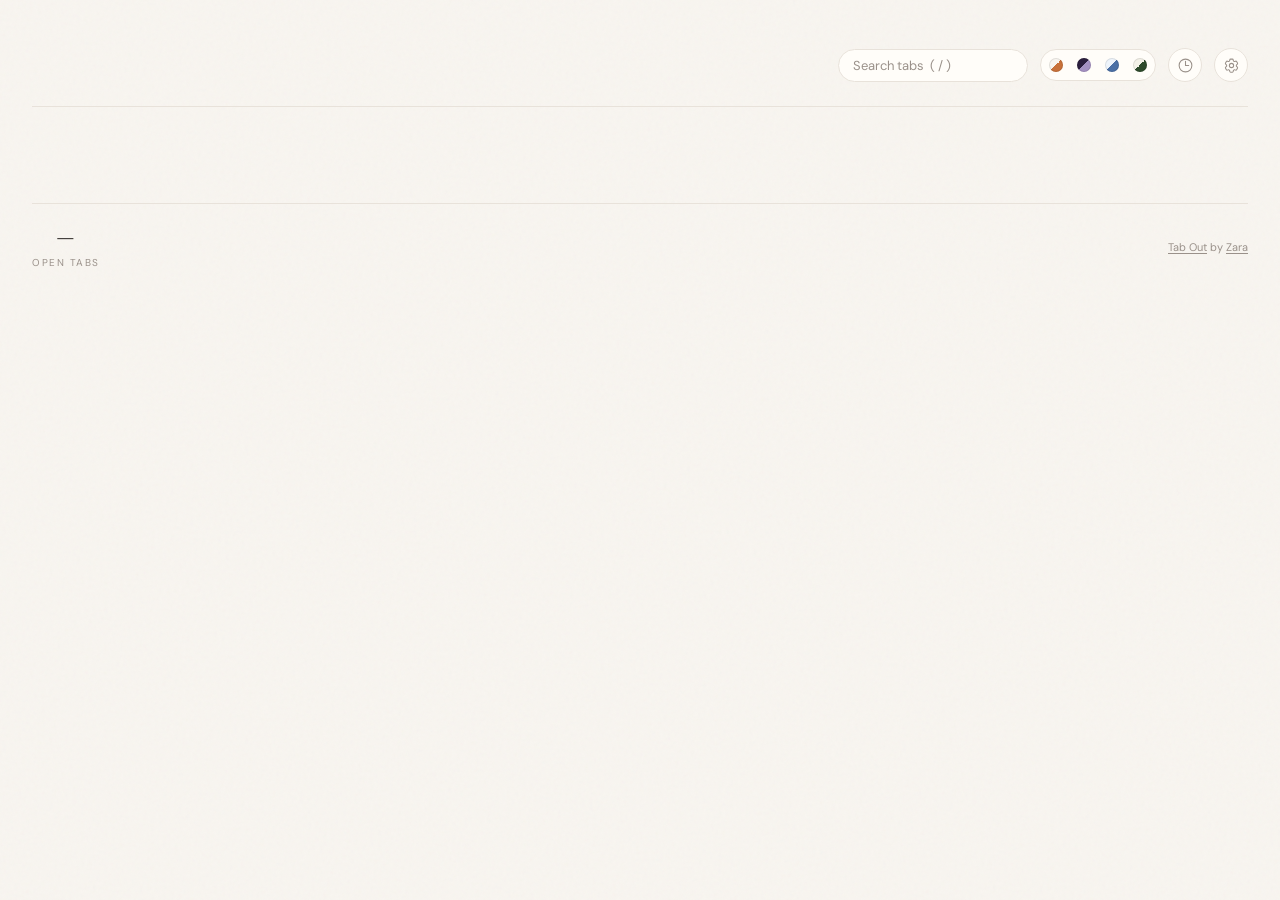
==== commit b1e7ed0e: "feat: session auto-snapshots with window-faithful restore (issue #1) background.js — snapshot engine" ====
--- a/extension/index.html
+++ b/extension/index.html
@@ -53,6 +53,13 @@
           <span class="theme-swatch theme-swatch-forest"></span>
         </button>
       </div>
+      <!-- Session snapshots (issue #1) — panel rendering in app.js -->
+      <button class="snapshots-btn" data-action="toggle-snapshots" title="Session snapshots">
+        <span class="snap-dot" id="snapDot" hidden></span>
+        <svg xmlns="http://www.w3.org/2000/svg" fill="none" viewBox="0 0 24 24" stroke-width="1.5" stroke="currentColor" aria-hidden="true">
+          <path stroke-linecap="round" stroke-linejoin="round" d="M12 6v6h4.5m4.5 0a9 9 0 1 1-18 0 9 9 0 0 1 18 0Z" />
+        </svg>
+      </button>
       <!-- Settings (new tab takeover toggle) — handlers in app.js -->
       <button class="settings-btn" data-action="toggle-settings" title="Settings" aria-haspopup="true" aria-expanded="false">
         <svg xmlns="http://www.w3.org/2000/svg" fill="none" viewBox="0 0 24 24" stroke-width="1.5" stroke="currentColor" aria-hidden="true">
@@ -156,6 +163,28 @@
 </div><!-- end .container -->
 
 <!-- ================================================================
+     SESSION SNAPSHOT PANEL (issue #1) — rows injected by app.js
+     ================================================================ -->
+<div class="snapshot-overlay" id="snapshotOverlay">
+  <div class="snapshot-panel">
+    <div class="snapshot-head">
+      <div>
+        <div class="snapshot-title">Session snapshots</div>
+        <div class="snapshot-sub">Auto-saved as your tabs change &nbsp;·&nbsp; 100% local, nothing leaves your machine</div>
+      </div>
+      <button class="snapshot-close" data-action="close-snapshots" title="Close">
+        <svg xmlns="http://www.w3.org/2000/svg" fill="none" viewBox="0 0 24 24" stroke-width="2" stroke="currentColor"><path stroke-linecap="round" stroke-linejoin="round" d="M6 18 18 6M6 6l12 12" /></svg>
+      </button>
+    </div>
+    <div class="snapshot-storage" id="snapshotStorage" hidden></div>
+    <div id="snapshotGroups"></div>
+    <div class="snapshot-retention">
+      Keeps every change today &nbsp;·&nbsp; snapshots for the last 48 h &nbsp;·&nbsp; one per day after that
+    </div>
+  </div>
+</div>
+
+<!-- ================================================================
      TOAST — floats above everything, used for action confirmations
      Hidden by default via CSS (opacity:0, translateY)
      ================================================================ -->
--- a/extension/style.css
+++ b/extension/style.css
@@ -101,6 +101,8 @@
 }
 
 /* ---- Settings (gear button + popover, top-right of header) ---- */
+.header-right { position: relative; } /* anchor for the settings popover */
+
 .settings-btn {
   display: inline-flex;
   align-items: center;
@@ -121,8 +123,8 @@
 
 .settings-popover {
   position: absolute;
-  top: 64px;
-  right: 24px;
+  top: calc(100% + 10px);
+  right: 0;
   z-index: 50;
   width: 260px;
   padding: 14px 16px;
@@ -169,6 +171,260 @@
   color: var(--muted);
   opacity: 0.75;
   pointer-events: none;
+}
+
+/* ---- Audio indicator on chips (find the tab making noise) ---- */
+.chip-audio {
+  display: inline-flex;
+  align-items: center;
+  margin-left: 6px;
+  padding: 0;
+  border: none;
+  background: transparent;
+  color: var(--accent-amber);
+  cursor: pointer;
+  animation: audioPulse 1.2s ease-in-out infinite;
+}
+
+.chip-audio svg { width: 13px; height: 13px; }
+
+.chip-audio.is-muted { color: var(--muted); animation: none; }
+
+@keyframes audioPulse {
+  0%, 100% { opacity: 1; }
+  50%      { opacity: 0.4; }
+}
+
+@media (prefers-reduced-motion: reduce) {
+  .chip-audio { animation: none; }
+}
+
+/* ---- Session snapshots (issue #1): header entry + panel ---- */
+.snapshots-btn {
+  position: relative;
+  display: inline-flex;
+  align-items: center;
+  justify-content: center;
+  width: 34px;
+  height: 34px;
+  border-radius: 50%;
+  border: 1px solid var(--warm-gray);
+  background: var(--card-bg);
+  color: var(--muted);
+  cursor: pointer;
+  padding: 0;
+}
+
+.snapshots-btn:hover { color: var(--ink); }
+
+.snapshots-btn svg { width: 17px; height: 17px; }
+
+.snap-dot {
+  position: absolute;
+  top: 3px;
+  right: 3px;
+  width: 7px;
+  height: 7px;
+  border-radius: 50%;
+  background: var(--accent-amber);
+}
+
+.snapshot-overlay {
+  position: fixed;
+  inset: 0;
+  background: rgba(26, 22, 19, 0.35);
+  display: none;
+  align-items: flex-start;
+  justify-content: center;
+  padding: 8vh 24px 24px;
+  z-index: 200;
+}
+
+.snapshot-overlay.open { display: flex; }
+
+.snapshot-panel {
+  width: 640px;
+  max-width: 100%;
+  max-height: 82vh;
+  overflow-y: auto;
+  background: var(--card-bg);
+  border: 1px solid var(--warm-gray);
+  border-radius: 16px;
+  box-shadow: 0 24px 64px var(--shadow);
+  padding: 22px 24px 16px;
+}
+
+.snapshot-head {
+  display: flex;
+  align-items: flex-start;
+  justify-content: space-between;
+  margin-bottom: 6px;
+}
+
+.snapshot-title {
+  font-family: 'Newsreader', serif;
+  font-size: 22px;
+  font-weight: 500;
+  color: var(--ink);
+}
+
+.snapshot-sub { font-size: 12px; color: var(--muted); margin-top: 3px; }
+
+.snapshot-close {
+  border: none;
+  background: transparent;
+  color: var(--muted);
+  cursor: pointer;
+  padding: 4px;
+  border-radius: 6px;
+}
+
+.snapshot-close:hover { color: var(--ink); }
+
+.snapshot-storage {
+  font-size: 11px;
+  color: var(--muted);
+  background: var(--paper);
+  border: 1px solid var(--warm-gray);
+  border-radius: 999px;
+  display: inline-block;
+  padding: 3px 10px;
+  margin: 8px 0 14px;
+}
+
+.snapshot-group-label {
+  font-size: 10.5px;
+  letter-spacing: 0.12em;
+  text-transform: uppercase;
+  color: var(--muted);
+  margin: 14px 0 8px;
+}
+
+.snapshot-item {
+  display: flex;
+  align-items: flex-start;
+  gap: 14px;
+  padding: 12px 14px;
+  border: 1px solid var(--warm-gray);
+  border-radius: 12px;
+  margin-bottom: 8px;
+  background: var(--card-bg);
+}
+
+.snapshot-item:hover { border-color: var(--accent-slate); }
+
+.snapshot-when { min-width: 64px; }
+
+.snapshot-time { font-size: 17px; font-weight: 600; color: var(--ink); }
+
+.snapshot-date { font-size: 11px; color: var(--muted); margin-top: 1px; }
+
+.snapshot-what { flex: 1; min-width: 0; }
+
+.snapshot-meta { font-size: 12.5px; color: var(--ink); }
+
+.snapshot-meta b { font-weight: 600; }
+
+.snapshot-domains { display: flex; align-items: center; gap: 5px; margin-top: 6px; }
+
+.mini-avatar {
+  width: 17px;
+  height: 17px;
+  border-radius: 5px;
+  display: inline-flex;
+  align-items: center;
+  justify-content: center;
+  font-size: 9.5px;
+  font-weight: 600;
+  color: #fff;
+  flex-shrink: 0;
+}
+
+.snapshot-more { font-size: 10.5px; color: var(--muted); margin-left: 2px; }
+
+.snapshot-actions { display: flex; gap: 6px; flex-shrink: 0; }
+
+.snap-btn {
+  font-family: inherit;
+  font-size: 11.5px;
+  padding: 5px 11px;
+  border-radius: 999px;
+  border: 1px solid var(--warm-gray);
+  background: transparent;
+  color: var(--ink);
+  cursor: pointer;
+}
+
+.snap-btn:hover { border-color: var(--accent-slate); }
+
+.snap-btn:disabled { opacity: 0.45; cursor: default; }
+
+.snap-btn.primary { background: var(--ink); color: var(--paper); border-color: var(--ink); }
+
+.snapshot-picker {
+  width: 100%;
+  margin-top: 10px;
+  border-top: 1px dashed var(--warm-gray);
+  padding-top: 10px;
+}
+
+.picker-domain {
+  display: flex;
+  align-items: center;
+  gap: 6px;
+  font-size: 11px;
+  color: var(--muted);
+  margin: 8px 0 4px;
+}
+
+.picker-domain .pick-all {
+  margin-left: auto;
+  font-size: 10.5px;
+  color: var(--accent-slate);
+  background: none;
+  border: none;
+  cursor: pointer;
+  padding: 0;
+}
+
+.picker-row {
+  display: flex;
+  align-items: center;
+  gap: 9px;
+  padding: 5px 8px;
+  border-radius: 8px;
+  cursor: pointer;
+  font-size: 12.5px;
+  color: var(--ink);
+}
+
+.picker-row:hover { background: var(--paper); }
+
+.picker-row input { accent-color: var(--accent-amber); flex-shrink: 0; }
+
+.picker-row .p-title {
+  flex: 1;
+  white-space: nowrap;
+  overflow: hidden;
+  text-overflow: ellipsis;
+}
+
+.picker-row .p-url {
+  font-size: 10.5px;
+  color: var(--muted);
+  max-width: 40%;
+  overflow: hidden;
+  text-overflow: ellipsis;
+  white-space: nowrap;
+}
+
+.picker-foot { display: flex; justify-content: flex-end; gap: 8px; margin-top: 12px; }
+
+.snapshot-retention {
+  font-size: 10.5px;
+  color: var(--muted);
+  text-align: center;
+  margin-top: 14px;
 }
 
 /* ---- Theme switcher (top-right of header) ---- */
@@ -261,6 +517,11 @@
   margin-bottom: 48px;
   padding-bottom: 24px;
   border-bottom: 1px solid var(--warm-gray);
+  /* fadeUp's retained transform creates a stacking context that traps the
+     settings popover below later DOM siblings; lift the whole header above
+     the sections so the popover can never be covered. */
+  position: relative;
+  z-index: 20;
 }
 
 .header-left h1 {
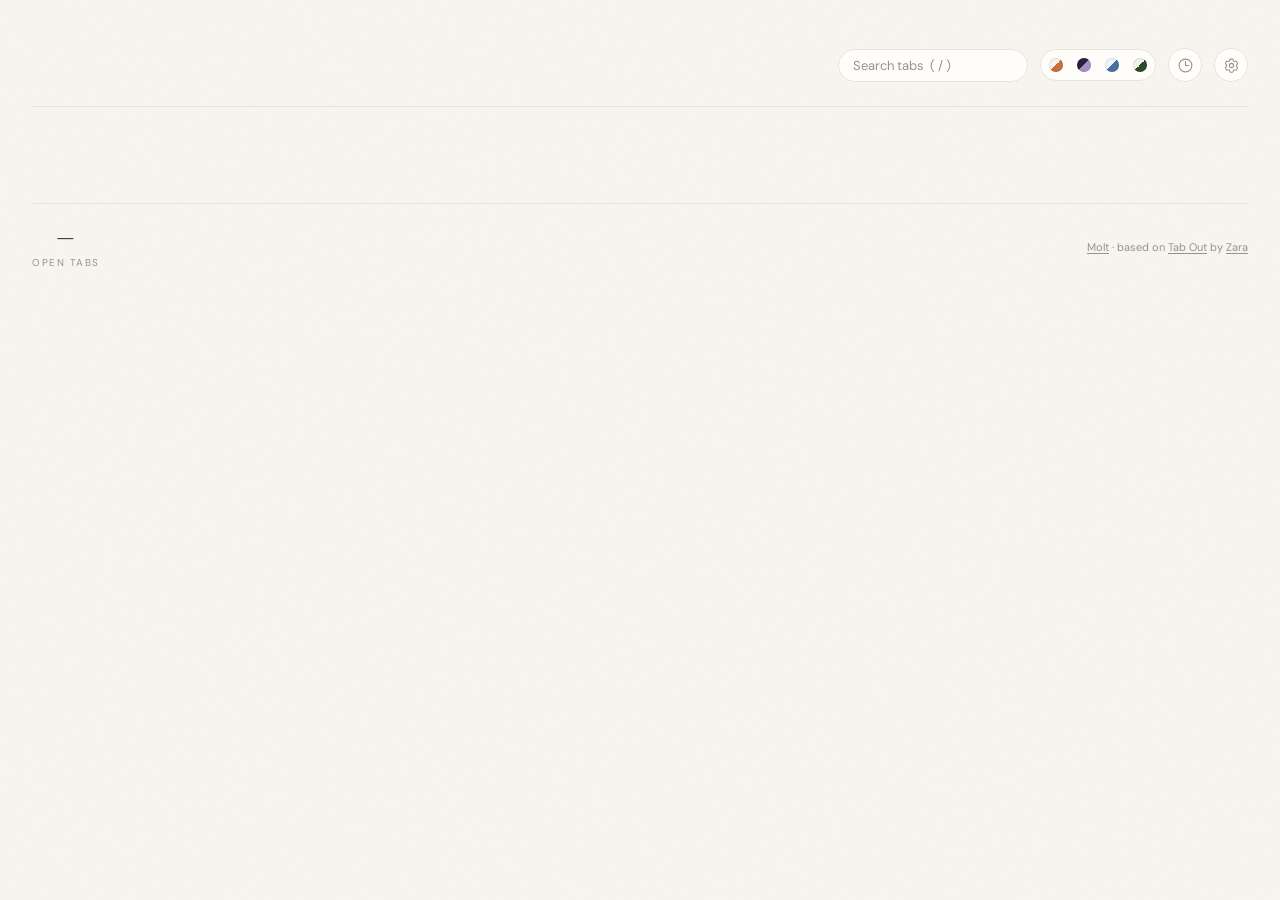
==== commit 57345d61: "feat: rebrand to Molt Product renamed from Tab Out (fork identity) to Molt — shed your old tabs. Ver" ====
--- a/extension/index.html
+++ b/extension/index.html
@@ -3,7 +3,7 @@
 <head>
   <meta charset="UTF-8">
   <meta name="viewport" content="width=device-width, initial-scale=1.0">
-  <title>Tab Out</title>
+  <title>Molt</title>
 
   <!-- Google Fonts: Newsreader (for headings/numbers) + DM Sans (for body text) -->
   <link rel="preconnect" href="https://fonts.googleapis.com">
@@ -89,7 +89,7 @@
         </svg>
       </div>
       <div class="tab-cleanup-text">
-        You have <strong id="tabOutDupeCount"></strong> Tab Out tabs open. Keep just this one?
+        You have <strong id="tabOutDupeCount"></strong> Molt tabs open. Keep just this one?
       </div>
     </div>
     <button class="tab-cleanup-btn" data-action="close-tabout-dupes">Close extras</button>
@@ -156,7 +156,7 @@
       </div>
     </div>
     <div class="last-refresh">
-      <span style="color: var(--muted); font-size: 11px;"><a href="https://github.com/zarazhangrui/tab-out" target="_top" style="color: var(--muted); text-decoration: underline; text-underline-offset: 2px;">Tab Out</a> by <a href="https://x.com/zarazhangrui" target="_top" style="color: var(--muted); text-decoration: underline; text-underline-offset: 2px;">Zara</a></span>
+      <span style="color: var(--muted); font-size: 11px;"><a href="https://github.com/ai-daming/molt" target="_top" style="color: var(--muted); text-decoration: underline; text-underline-offset: 2px;">Molt</a> · based on <a href="https://github.com/zarazhangrui/tab-out" target="_top" style="color: var(--muted); text-decoration: underline; text-underline-offset: 2px;">Tab Out</a> by <a href="https://x.com/zarazhangrui" target="_top" style="color: var(--muted); text-decoration: underline; text-underline-offset: 2px;">Zara</a></span>
     </div>
   </footer>
 
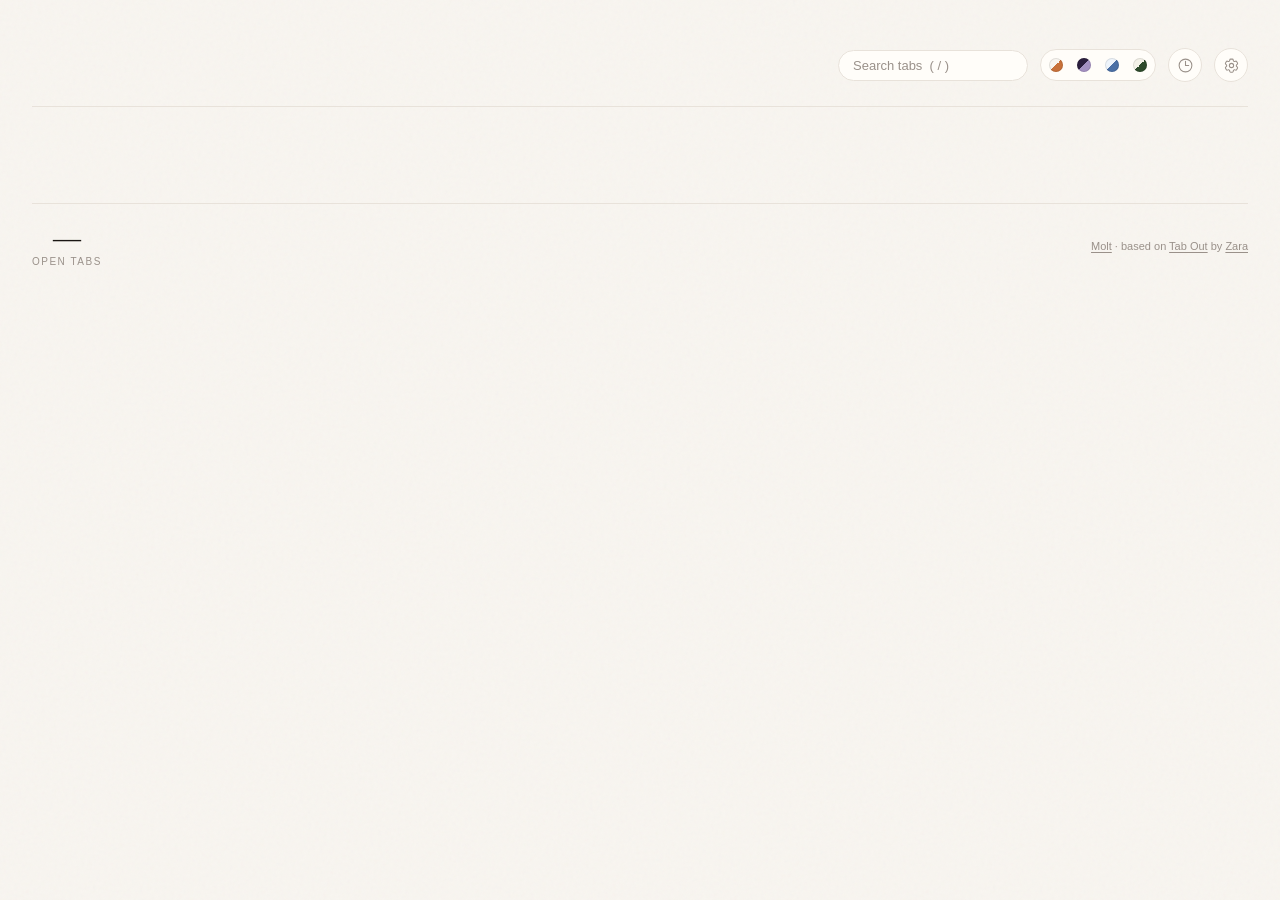
==== commit 15319b59: "feat: store submission package — bundled fonts, privacy policy, listing copy - fonts (Newsreader + D" ====
--- a/extension/index.html
+++ b/extension/index.html
@@ -6,8 +6,8 @@
   <title>Molt</title>
 
   <!-- Google Fonts: Newsreader (for headings/numbers) + DM Sans (for body text) -->
-  <link rel="preconnect" href="https://fonts.googleapis.com">
-  <link href="https://fonts.googleapis.com/css2?family=Newsreader:ital,opsz,wght@0,6..72,300;0,6..72,400;0,6..72,500;1,6..72,300;1,6..72,400&family=DM+Sans:wght@300;400;500;600&display=swap" rel="stylesheet">
+  <!-- Fonts bundled locally (OFL licensed) — zero external requests -->
+  <link rel="stylesheet" href="fonts/fonts.css">
 
   <link rel="stylesheet" href="style.css">
 
--- a/extension/fonts/fonts.css
+++ b/extension/fonts/fonts.css
@@ -0,0 +1,135 @@
+/* latin-ext */
+@font-face {
+  font-family: 'DM Sans';
+  font-style: normal;
+  font-weight: 400;
+  font-display: swap;
+  src: url(fonts/f1.woff2) format('woff2');
+  unicode-range: U+0100-02BA, U+02BD-02C5, U+02C7-02CC, U+02CE-02D7, U+02DD-02FF, U+0304, U+0308, U+0329, U+1D00-1DBF, U+1E00-1E9F, U+1EF2-1EFF, U+2020, U+20A0-20AB, U+20AD-20C0, U+2113, U+2C60-2C7F, U+A720-A7FF;
+}
+/* latin */
+@font-face {
+  font-family: 'DM Sans';
+  font-style: normal;
+  font-weight: 400;
+  font-display: swap;
+  src: url(fonts/f0.woff2) format('woff2');
+  unicode-range: U+0000-00FF, U+0131, U+0152-0153, U+02BB-02BC, U+02C6, U+02DA, U+02DC, U+0304, U+0308, U+0329, U+2000-206F, U+20AC, U+2122, U+2191, U+2193, U+2212, U+2215, U+FEFF, U+FFFD;
+}
+/* latin-ext */
+@font-face {
+  font-family: 'DM Sans';
+  font-style: normal;
+  font-weight: 500;
+  font-display: swap;
+  src: url(fonts/f1.woff2) format('woff2');
+  unicode-range: U+0100-02BA, U+02BD-02C5, U+02C7-02CC, U+02CE-02D7, U+02DD-02FF, U+0304, U+0308, U+0329, U+1D00-1DBF, U+1E00-1E9F, U+1EF2-1EFF, U+2020, U+20A0-20AB, U+20AD-20C0, U+2113, U+2C60-2C7F, U+A720-A7FF;
+}
+/* latin */
+@font-face {
+  font-family: 'DM Sans';
+  font-style: normal;
+  font-weight: 500;
+  font-display: swap;
+  src: url(fonts/f0.woff2) format('woff2');
+  unicode-range: U+0000-00FF, U+0131, U+0152-0153, U+02BB-02BC, U+02C6, U+02DA, U+02DC, U+0304, U+0308, U+0329, U+2000-206F, U+20AC, U+2122, U+2191, U+2193, U+2212, U+2215, U+FEFF, U+FFFD;
+}
+/* latin-ext */
+@font-face {
+  font-family: 'DM Sans';
+  font-style: normal;
+  font-weight: 600;
+  font-display: swap;
+  src: url(fonts/f1.woff2) format('woff2');
+  unicode-range: U+0100-02BA, U+02BD-02C5, U+02C7-02CC, U+02CE-02D7, U+02DD-02FF, U+0304, U+0308, U+0329, U+1D00-1DBF, U+1E00-1E9F, U+1EF2-1EFF, U+2020, U+20A0-20AB, U+20AD-20C0, U+2113, U+2C60-2C7F, U+A720-A7FF;
+}
+/* latin */
+@font-face {
+  font-family: 'DM Sans';
+  font-style: normal;
+  font-weight: 600;
+  font-display: swap;
+  src: url(fonts/f0.woff2) format('woff2');
+  unicode-range: U+0000-00FF, U+0131, U+0152-0153, U+02BB-02BC, U+02C6, U+02DA, U+02DC, U+0304, U+0308, U+0329, U+2000-206F, U+20AC, U+2122, U+2191, U+2193, U+2212, U+2215, U+FEFF, U+FFFD;
+}
+/* vietnamese */
+@font-face {
+  font-family: 'Newsreader';
+  font-style: italic;
+  font-weight: 400;
+  font-display: swap;
+  src: url(fonts/f7.woff2) format('woff2');
+  unicode-range: U+0102-0103, U+0110-0111, U+0128-0129, U+0168-0169, U+01A0-01A1, U+01AF-01B0, U+0300-0301, U+0303-0304, U+0308-0309, U+0323, U+0329, U+1EA0-1EF9, U+20AB;
+}
+/* latin-ext */
+@font-face {
+  font-family: 'Newsreader';
+  font-style: italic;
+  font-weight: 400;
+  font-display: swap;
+  src: url(fonts/f6.woff2) format('woff2');
+  unicode-range: U+0100-02BA, U+02BD-02C5, U+02C7-02CC, U+02CE-02D7, U+02DD-02FF, U+0304, U+0308, U+0329, U+1D00-1DBF, U+1E00-1E9F, U+1EF2-1EFF, U+2020, U+20A0-20AB, U+20AD-20C0, U+2113, U+2C60-2C7F, U+A720-A7FF;
+}
+/* latin */
+@font-face {
+  font-family: 'Newsreader';
+  font-style: italic;
+  font-weight: 400;
+  font-display: swap;
+  src: url(fonts/f5.woff2) format('woff2');
+  unicode-range: U+0000-00FF, U+0131, U+0152-0153, U+02BB-02BC, U+02C6, U+02DA, U+02DC, U+0304, U+0308, U+0329, U+2000-206F, U+20AC, U+2122, U+2191, U+2193, U+2212, U+2215, U+FEFF, U+FFFD;
+}
+/* vietnamese */
+@font-face {
+  font-family: 'Newsreader';
+  font-style: normal;
+  font-weight: 400;
+  font-display: swap;
+  src: url(fonts/f4.woff2) format('woff2');
+  unicode-range: U+0102-0103, U+0110-0111, U+0128-0129, U+0168-0169, U+01A0-01A1, U+01AF-01B0, U+0300-0301, U+0303-0304, U+0308-0309, U+0323, U+0329, U+1EA0-1EF9, U+20AB;
+}
+/* latin-ext */
+@font-face {
+  font-family: 'Newsreader';
+  font-style: normal;
+  font-weight: 400;
+  font-display: swap;
+  src: url(fonts/f3.woff2) format('woff2');
+  unicode-range: U+0100-02BA, U+02BD-02C5, U+02C7-02CC, U+02CE-02D7, U+02DD-02FF, U+0304, U+0308, U+0329, U+1D00-1DBF, U+1E00-1E9F, U+1EF2-1EFF, U+2020, U+20A0-20AB, U+20AD-20C0, U+2113, U+2C60-2C7F, U+A720-A7FF;
+}
+/* latin */
+@font-face {
+  font-family: 'Newsreader';
+  font-style: normal;
+  font-weight: 400;
+  font-display: swap;
+  src: url(fonts/f2.woff2) format('woff2');
+  unicode-range: U+0000-00FF, U+0131, U+0152-0153, U+02BB-02BC, U+02C6, U+02DA, U+02DC, U+0304, U+0308, U+0329, U+2000-206F, U+20AC, U+2122, U+2191, U+2193, U+2212, U+2215, U+FEFF, U+FFFD;
+}
+/* vietnamese */
+@font-face {
+  font-family: 'Newsreader';
+  font-style: normal;
+  font-weight: 500;
+  font-display: swap;
+  src: url(fonts/f4.woff2) format('woff2');
+  unicode-range: U+0102-0103, U+0110-0111, U+0128-0129, U+0168-0169, U+01A0-01A1, U+01AF-01B0, U+0300-0301, U+0303-0304, U+0308-0309, U+0323, U+0329, U+1EA0-1EF9, U+20AB;
+}
+/* latin-ext */
+@font-face {
+  font-family: 'Newsreader';
+  font-style: normal;
+  font-weight: 500;
+  font-display: swap;
+  src: url(fonts/f3.woff2) format('woff2');
+  unicode-range: U+0100-02BA, U+02BD-02C5, U+02C7-02CC, U+02CE-02D7, U+02DD-02FF, U+0304, U+0308, U+0329, U+1D00-1DBF, U+1E00-1E9F, U+1EF2-1EFF, U+2020, U+20A0-20AB, U+20AD-20C0, U+2113, U+2C60-2C7F, U+A720-A7FF;
+}
+/* latin */
+@font-face {
+  font-family: 'Newsreader';
+  font-style: normal;
+  font-weight: 500;
+  font-display: swap;
+  src: url(fonts/f2.woff2) format('woff2');
+  unicode-range: U+0000-00FF, U+0131, U+0152-0153, U+02BB-02BC, U+02C6, U+02DA, U+02DC, U+0304, U+0308, U+0329, U+2000-206F, U+20AC, U+2122, U+2191, U+2193, U+2212, U+2215, U+FEFF, U+FFFD;
+}
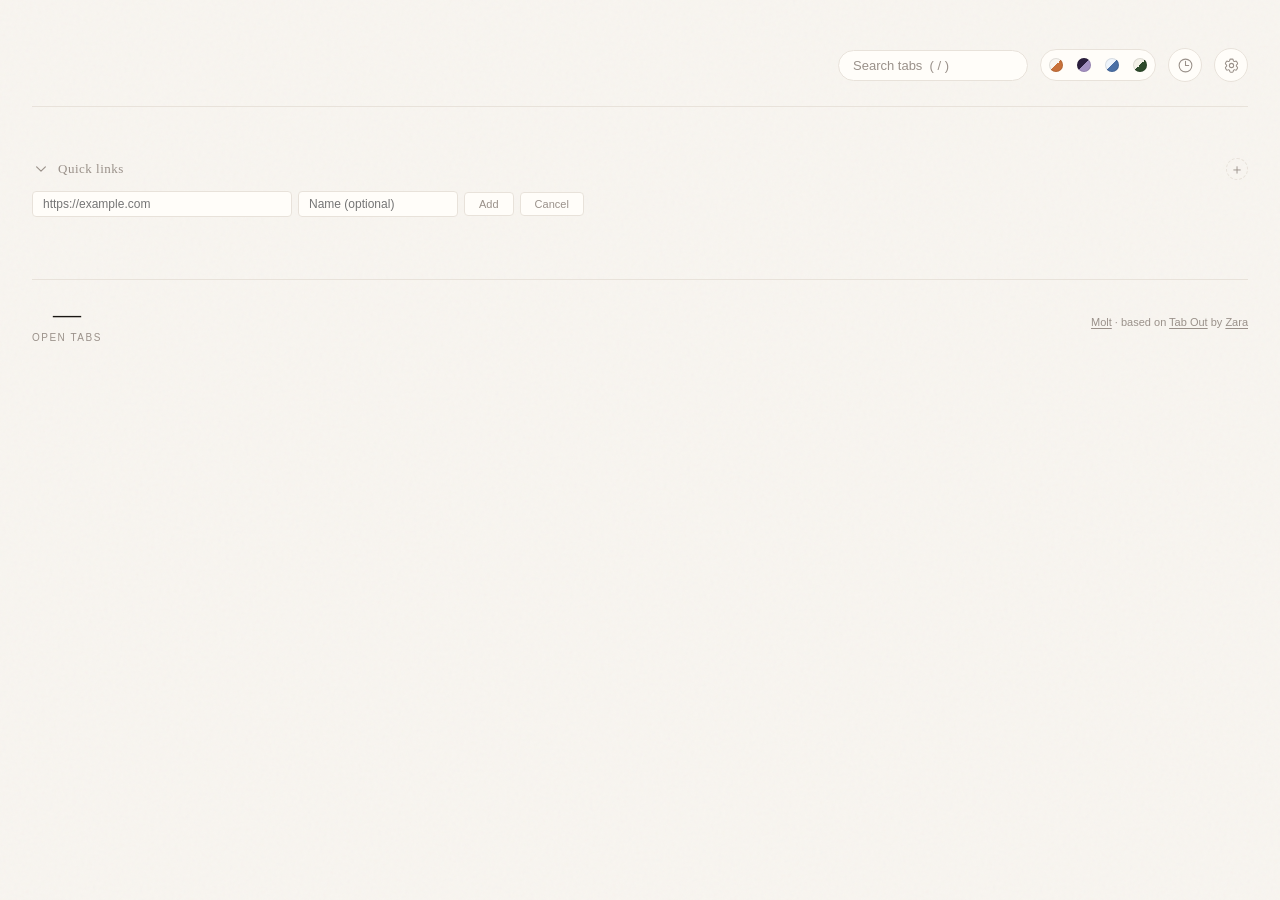
==== commit d1cec8c5: "feat(#7): quick links bar Editable shortcut row above the grid: inline add form (bare domains become" ====
--- a/extension/index.html
+++ b/extension/index.html
@@ -93,6 +93,30 @@
       </div>
     </div>
     <button class="tab-cleanup-btn" data-action="close-tabout-dupes">Close extras</button>
+  </div>
+
+  <!-- ================================================================
+       QUICK LINKS BAR (issue #7) — editable shortcuts above the grid
+       Chips + add/collapse are rendered and handled by app.js
+       ================================================================ -->
+  <div class="quick-links" id="quickLinksSection">
+    <div class="ql-head">
+      <button class="ql-toggle" id="quickLinksToggle" data-action="toggle-quick-links"
+              aria-expanded="true" title="Collapse quick links">
+        <svg class="ql-chevron" xmlns="http://www.w3.org/2000/svg" fill="none" viewBox="0 0 24 24" stroke-width="2" stroke="currentColor"><path stroke-linecap="round" stroke-linejoin="round" d="m19.5 8.25-7.5 7.5-7.5-7.5" /></svg>
+      </button>
+      <h2 class="ql-title">Quick links</h2>
+      <div class="ql-chips" id="quickLinksChips"></div>
+      <button class="ql-add-btn" data-action="add-quick-link" title="Add shortcut">＋</button>
+    </div>
+    <form class="ql-add-form" id="qlAddForm" hidden>
+      <input type="text" id="qlAddUrl" class="ql-input" placeholder="https://example.com"
+             autocomplete="off" spellcheck="false" required>
+      <input type="text" id="qlAddTitle" class="ql-input" placeholder="Name (optional)"
+             autocomplete="off" spellcheck="false">
+      <button type="submit" class="action-btn">Add</button>
+      <button type="button" class="action-btn ql-cancel" data-action="cancel-add-quick-link">Cancel</button>
+    </form>
   </div>
 
   <!-- ================================================================
--- a/extension/style.css
+++ b/extension/style.css
@@ -906,6 +906,22 @@
   background: rgba(90, 122, 98, 0.08);
 }
 
+/* Lock toggle (issue #8) — locked state stays visible without hover so
+   you can always see which tabs bulk-close will skip. */
+.chip-lock:hover {
+  color: var(--accent-amber);
+  background: rgba(200, 113, 58, 0.08);
+}
+
+.chip-lock.is-locked {
+  opacity: 1;
+  color: var(--accent-amber);
+}
+
+.chip-lock.is-locked:hover {
+  background: rgba(200, 113, 58, 0.12);
+}
+
 .chip-close:hover {
   color: var(--status-abandoned);
   background: rgba(179, 90, 90, 0.08);
@@ -925,6 +941,75 @@
   font-size: 12px;
   color: var(--muted);
   padding: 6px 4px;
+}
+
+/* ---- Chip hover preview card (issue #6) ----
+   Shared singleton rendered by app.js next to <body>, not inside the
+   grid, so dashboard re-renders can't touch it. pointer-events:none
+   keeps it from ever blocking a click even when overlapping actions;
+   theme vars cover all four palettes automatically. */
+.chip-preview {
+  position: fixed;
+  z-index: 90; /* above cards + chips, below toast(100) & overlays(200) */
+  max-width: 420px;
+  background: var(--card-bg);
+  border: 1px solid var(--warm-gray);
+  border-radius: 6px;
+  box-shadow: 0 8px 24px rgba(0, 0, 0, 0.12);
+  padding: 10px 12px;
+  font-size: 12px;
+  color: var(--ink);
+  pointer-events: none;
+  opacity: 0;
+  transform: translateY(2px);
+  transition: opacity 0.12s ease, transform 0.12s ease;
+}
+
+.chip-preview.visible {
+  opacity: 1;
+  transform: none;
+}
+
+.chip-preview-head {
+  display: flex;
+  align-items: center;
+  gap: 6px;
+  margin-bottom: 6px;
+}
+
+.chip-preview-favicon {
+  width: 14px;
+  height: 14px;
+  border-radius: 2px;
+  flex-shrink: 0;
+}
+
+.chip-preview-domain {
+  color: var(--muted);
+  font-size: 10px;
+  text-transform: uppercase;
+  letter-spacing: 0.5px;
+}
+
+.chip-preview-title {
+  font-weight: 500;
+  line-height: 1.35;
+  margin-bottom: 4px;
+  word-break: break-word;
+  display: -webkit-box;
+  -webkit-line-clamp: 3;
+  -webkit-box-orient: vertical;
+  overflow: hidden;
+}
+
+.chip-preview-url {
+  color: var(--muted);
+  font-size: 11px;
+  word-break: break-all;
+  display: -webkit-box;
+  -webkit-line-clamp: 2;
+  -webkit-box-orient: vertical;
+  overflow: hidden;
 }
 
 /* mission-meta hidden — see above */
@@ -1616,3 +1701,164 @@
   opacity: 0.6;
   flex-shrink: 0;
 }
+
+
+/* ================================================================
+   QUICK LINKS BAR (issue #7) — shortcuts above the grid
+   ================================================================ */
+.quick-links {
+  margin: 18px 0 14px;
+}
+
+.quick-links.collapsed .ql-chips,
+.quick-links.collapsed .ql-add-btn,
+.quick-links.collapsed .ql-add-form {
+  display: none;
+}
+
+.ql-head {
+  display: flex;
+  align-items: center;
+  gap: 8px;
+  min-height: 28px;
+}
+
+.ql-toggle {
+  background: none;
+  border: none;
+  color: var(--muted);
+  cursor: pointer;
+  padding: 2px;
+  border-radius: 4px;
+  display: inline-flex;
+  align-items: center;
+  flex-shrink: 0;
+}
+
+.ql-toggle:hover { color: var(--ink); background: rgba(154, 145, 138, 0.1); }
+
+.ql-chevron {
+  width: 14px;
+  height: 14px;
+  transition: transform 0.2s ease;
+}
+
+.quick-links.collapsed .ql-chevron { transform: rotate(-90deg); }
+
+.ql-title {
+  font-family: 'Newsreader', serif;
+  font-size: 13px;
+  font-weight: 400;
+  color: var(--muted);
+  letter-spacing: 0.5px;
+  white-space: nowrap;
+}
+
+.ql-chips {
+  display: flex;
+  align-items: center;
+  gap: 6px;
+  flex-wrap: wrap;
+  flex: 1;
+  min-width: 0;
+}
+
+.ql-chip {
+  display: inline-flex;
+  align-items: center;
+  gap: 6px;
+  padding: 3px 6px 3px 8px;
+  background: var(--card-bg);
+  border: 1px solid var(--warm-gray);
+  border-radius: 999px;
+  font-size: 12px;
+  color: var(--ink);
+  max-width: 200px;
+  cursor: grab;
+  transition: border-color 0.15s, box-shadow 0.15s, opacity 0.15s;
+}
+
+.ql-chip:hover {
+  border-color: var(--accent-sage);
+}
+
+.ql-chip.ql-dragging { opacity: 0.4; cursor: grabbing; }
+
+.ql-chip.ql-drop-before { box-shadow: -3px 0 0 var(--accent-amber); }
+.ql-chip.ql-drop-after  { box-shadow: 3px 0 0 var(--accent-amber); }
+
+.ql-text {
+  background: none;
+  border: none;
+  padding: 0;
+  font: inherit;
+  color: inherit;
+  cursor: pointer;
+  overflow: hidden;
+  text-overflow: ellipsis;
+  white-space: nowrap;
+  transition: color 0.15s;
+}
+
+.ql-text:hover { color: var(--accent-sage); text-decoration: underline; text-underline-offset: 2px; }
+
+.ql-remove {
+  background: none;
+  border: none;
+  color: var(--muted);
+  cursor: pointer;
+  padding: 1px;
+  border-radius: 50%;
+  display: inline-flex;
+  opacity: 0.35;
+  transition: opacity 0.15s, color 0.15s;
+}
+
+.ql-remove svg { width: 11px; height: 11px; }
+
+.ql-chip:hover .ql-remove, .ql-remove:focus-visible { opacity: 1; }
+.ql-remove:hover { color: var(--status-abandoned); }
+
+.ql-add-btn {
+  background: none;
+  border: 1px dashed var(--warm-gray);
+  border-radius: 50%;
+  width: 22px;
+  height: 22px;
+  line-height: 1;
+  font-size: 14px;
+  color: var(--muted);
+  cursor: pointer;
+  flex-shrink: 0;
+  display: inline-flex;
+  align-items: center;
+  justify-content: center;
+  transition: color 0.15s, border-color 0.15s;
+}
+
+.ql-add-btn:hover { color: var(--accent-sage); border-color: var(--accent-sage); }
+
+.ql-add-form {
+  display: flex;
+  gap: 6px;
+  margin-top: 8px;
+  align-items: center;
+}
+
+.ql-input {
+  font-size: 12px;
+  font-family: 'DM Sans', sans-serif;
+  padding: 5px 10px;
+  border: 1px solid var(--warm-gray);
+  border-radius: 4px;
+  background: var(--card-bg);
+  color: var(--ink);
+  outline: none;
+}
+
+.ql-input:focus { border-color: var(--accent-sage); }
+
+#qlAddUrl { width: 260px; }
+#qlAddTitle { width: 160px; }
+
+.ql-cancel:hover { color: var(--status-abandoned); }
